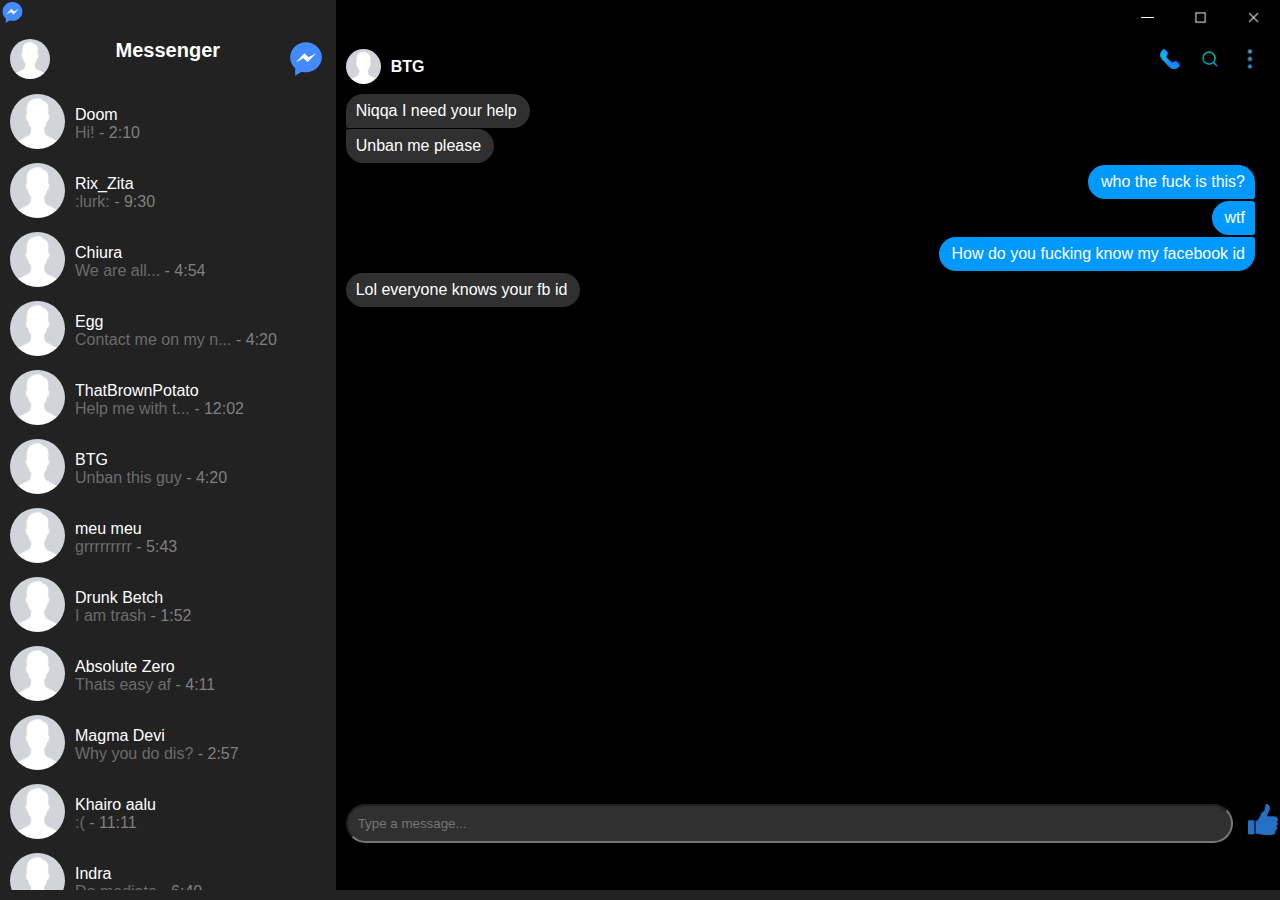
==== fake-messenger/index.html @ d72f7232 "Fake messenger" ====
<!DOCTYPE html>
<html lang="en">
<head>
  <meta charset="UTF-8">
  <meta name="viewport" content="width=device-width, initial-scale=1.0">
  <title>Document</title>
  <script src="./app.js"></script>
  <link rel="stylesheet" href="styles.css">
  <link rel="stylesheet" href="https://cdnjs.cloudflare.com/ajax/libs/font-awesome/4.7.0/css/font-awesome.min.css">
</head>
<body>
  <div class="container">
  <div class="sidebar">
    <img src="images/messenger.svg" width="25px">
  <div class="dp-title-new">
    <img class="my-dp" src="./images/default.png" width="40px">
    <span class="app-title"> Messenger </span>
    <img src="./images/messenger.svg" width="40px">
  </div>
<div class="pep-container">
  <div class="people">
    <div class="image">
    <img class="dp" src="images/default.png" width="55px">
    </div>
    <div class="name-message">
    <span class="user-name">Doom</span>
    <div class="message-time">
    <span class="last-message">Hi!</span>
    <span class="time"> - 2:10</span>
    </div>
    </div>
  </div>
   <div class="people">
    <div class="image">
    <img class="dp" src="images/default.png" width="55px">
    </div>
    <div class="name-message">
    <span class="user-name">Rix_Zita</span>
    <div class="message-time">
    <span class="last-message">:lurk:</span>
    <span class="time"> - 9:30</span>
    </div>
    </div>
  </div>
   <div class="people">
    <div class="image">
    <img class="dp" src="images/default.png" width="55px">
    </div>
    <div class="name-message">
    <span class="user-name">Chiura</span>
    <div class="message-time">
    <span class="last-message">We are all...</span>
    <span class="time"> - 4:54</span>
    </div>
    </div>
  </div>
   <div class="people">
    <div class="image">
    <img class="dp" src="images/default.png" width="55px">
    </div>
    <div class="name-message">
    <span class="user-name">Egg</span>
    <div class="message-time">
    <span class="last-message">Contact me on my n...</span>
    <span class="time"> - 4:20</span>
    </div>
    </div>
  </div>
 <div class="people">
    <div class="image">
    <img class="dp" src="images/default.png" width="55px">
    </div>
    <div class="name-message">
    <span class="user-name">ThatBrownPotato</span>
    <div class="message-time">
    <span class="last-message">Help me with t...</span>
    <span class="time"> - 12:02</span>
    </div>
    </div>
  </div>
   <div class="people">
    <div class="image">
    <img class="dp" src="images/default.png" width="55px">
    </div>
    <div class="name-message">
    <span class="user-name">BTG</span>
    <div class="message-time">
    <span class="last-message">Unban this guy</span>
    <span class="time"> - 4:20</span>
    </div>
    </div>
  </div>
   <div class="people">
    <div class="image">
    <img class="dp" src="images/default.png" width="55px">
    </div>
    <div class="name-message">
    <span class="user-name">meu meu</span>
    <div class="message-time">
    <span class="last-message">grrrrrrrrr</span>
    <span class="time"> - 5:43</span>
    </div>
    </div>
  </div>
   <div class="people">
    <div class="image">
    <img class="dp" src="images/default.png" width="55px">
    </div>
    <div class="name-message">
    <span class="user-name">Drunk Betch</span>
    <div class="message-time">
    <span class="last-message">I am trash</span>
    <span class="time"> - 1:52</span>
    </div>
    </div>
  </div>
  <div class="people">
    <div class="image">
    <img class="dp" src="images/default.png" width="55px">
    </div>
    <div class="name-message">
    <span class="user-name">Absolute Zero</span>
    <div class="message-time">
    <span class="last-message">Thats easy af</span>
    <span class="time"> - 4:11</span>
    </div>
    </div>
  </div>
  <div class="people">
    <div class="image">
    <img class="dp" src="images/default.png" width="55px">
    </div>
    <div class="name-message">
    <span class="user-name">Magma Devi</span>
    <div class="message-time">
    <span class="last-message">Why you do dis?</span>
    <span class="time"> - 2:57</span>
    </div>
    </div>
  </div>
  <div class="people">
    <div class="image">
    <img class="dp" src="images/default.png" width="55px">
    </div>
    <div class="name-message">
    <span class="user-name">Khairo aalu</span>
    <div class="message-time">
    <span class="last-message">:(</span>
    <span class="time"> - 11:11</span>
    </div>
    </div>
  </div>
  <div class="people">
    <div class="image">
    <img class="dp" src="images/default.png" width="55px">
    </div>
    <div class="name-message">
    <span class="user-name">Indra</span>
    <div class="message-time">
    <span class="last-message">Do mediate</span>
    <span class="time"> - 6:40</span>
    </div>
    </div>
  </div>
  <div class="people">
    <div class="image">
    <img class="dp" src="images/default.png" width="55px">
    </div>
    <div class="name-message">
    <span class="user-name">Elon Musk</span>
    <div class="message-time">
    <span class="last-message">Use OpenAI</span>
    <span class="time"> - 7:07</span>
    </div>
    </div>
  </div>

 <div class="people">
    <div class="image">
    <img class="dp" src="images/default.png" width="55px">
    </div>
    <div class="name-message">
    <span class="user-name">Doom</span>
    <div class="message-time">
    <span class="last-message">Hi!</span>
    <span class="time"> - 2:10</span>
    </div>
    </div>
  </div>
   <div class="people">
    <div class="image">
    <img class="dp" src="images/default.png" width="55px">
    </div>
    <div class="name-message">
    <span class="user-name">Rix_Zita</span>
    <div class="message-time">
    <span class="last-message">:lurk:</span>
    <span class="time"> - 9:30</span>
    </div>
    </div>
  </div>
   <div class="people">
    <div class="image">
    <img class="dp" src="images/default.png" width="55px">
    </div>
    <div class="name-message">
    <span class="user-name">Chiura</span>
    <div class="message-time">
    <span class="last-message">We are all...</span>
    <span class="time"> - 4:54</span>
    </div>
    </div>
  </div>
   <div class="people">
    <div class="image">
    <img class="dp" src="images/default.png" width="55px">
    </div>
    <div class="name-message">
    <span class="user-name">Egg</span>
    <div class="message-time">
    <span class="last-message">Contact me on my n...</span>
    <span class="time"> - 4:20</span>
    </div>
    </div>
  </div>
 <div class="people">
    <div class="image">
    <img class="dp" src="images/default.png" width="55px">
    </div>
    <div class="name-message">
    <span class="user-name">ThatBrownPotato</span>
    <div class="message-time">
    <span class="last-message">Help me with t...</span>
    <span class="time"> - 12:02</span>
    </div>
    </div>
  </div>
   <div class="people">
    <div class="image">
    <img class="dp" src="images/default.png" width="55px">
    </div>
    <div class="name-message">
    <span class="user-name">BTG</span>
    <div class="message-time">
    <span class="last-message">Unban this guy</span>
    <span class="time"> - 4:20</span>
    </div>
    </div>
  </div>
   <div class="people">
    <div class="image">
    <img class="dp" src="images/default.png" width="55px">
    </div>
    <div class="name-message">
    <span class="user-name">meu meu</span>
    <div class="message-time">
    <span class="last-message">grrrrrrrrr</span>
    <span class="time"> - 5:43</span>
    </div>
    </div>
  </div>
   <div class="people">
    <div class="image">
    <img class="dp" src="images/default.png" width="55px">
    </div>
    <div class="name-message">
    <span class="user-name">Drunk Betch</span>
    <div class="message-time">
    <span class="last-message">I am trash</span>
    <span class="time"> - 1:52</span>
    </div>
    </div>
  </div>
  <div class="people">
    <div class="image">
    <img class="dp" src="images/default.png" width="55px">
    </div>
    <div class="name-message">
    <span class="user-name">Absolute Zero</span>
    <div class="message-time">
    <span class="last-message">Thats easy af</span>
    <span class="time"> - 4:11</span>
    </div>
    </div>
  </div>
  <div class="people">
    <div class="image">
    <img class="dp" src="images/default.png" width="55px">
    </div>
    <div class="name-message">
    <span class="user-name">Magma Devi</span>
    <div class="message-time">
    <span class="last-message">Why you do dis?</span>
    <span class="time"> - 2:57</span>
    </div>
    </div>
  </div>
  <div class="people">
    <div class="image">
    <img class="dp" src="images/default.png" width="55px">
    </div>
    <div class="name-message">
    <span class="user-name">Khairo aalu</span>
    <div class="message-time">
    <span class="last-message">:(</span>
    <span class="time"> - 11:11</span>
    </div>
    </div>
  </div>
  <div class="people">
    <div class="image">
    <img class="dp" src="images/default.png" width="55px">
    </div>
    <div class="name-message">
    <span class="user-name">Indra</span>
    <div class="message-time">
    <span class="last-message">Do mediate</span>
    <span class="time"> - 6:40</span>
    </div>
    </div>
  </div>

  </div>
  </div>
  <div class="message-window-container">
  <div class="titlebar-container">
    <div class="test"><span></span></div>
    <div class="window-control">
    <div class="img-min"><img src="./images/windows-control/min.png" width="15em"></div>
    <div class="img-max"><img src="./images/windows-control/max.png" width="15em"></div>
    <div class="img-cross"><img src="./images/windows-control/cross.png" width="15em"></div>
    </div>
  </div>
  <div class="chat-head-and-control">
  <div class="chat-name">
    <img class="chat-name-img" src="./images/default.png" width="35px">
    <span class="chat-name-text">BTG</span>
  </div>

  <div class="chat-control">
    <div class="img-call"><img src="./images/chat-menu/call.png" width="20px"></div>
    <div class="img-search"><img src="./images/chat-menu/search.png" width="20px"></div>
    <div class="img-menu"><img src="./images/chat-menu/menu.png" width="20px"></div>

  </div>
</div>
  <div class="scroll">
  <div class="message-boxes" id='msg'>
    <div class ="r">
    <span class="him hstart">Niqqa I need your help</span>
    <span class="him hend">Unban me please</span>
    </div>
    <div class = 's'><span class="me mstart">who the fuck is this?</span>
    <span class="me mmiddle">wtf</span>
    <span class="me mend">How do you fucking know my facebook id</span>

</div>
    <span class="him single">Lol everyone knows your fb id</span>

<!--
    <span class="me mstart">mfs all those bitches</span>
    <span class="me mmiddle">who kept record of it</span>
    <span class="me mend">die</span>
    <span class="him hstart">Niqqa I need your help</span>
    <span class="him hend">Unban me please</span>
    -->
  </div>
  </div>
    <div class="message-box m-container">
        <div class="add__container">
            <select class="add__type">
                <option value="me" selected>you</option>
                <option value="him">him</option>
            </select>
            <input type="text" class="message" placeholder="Type a message...">
            <img class="thumb" src="./images/icons/like.png" width="30px" alt="">
        </div>
    </div>

  </div>
  </div>
</body>
</html>
---- fake-messenger/styles.css ----
* {
  margin: 0;
  padding: 0;
  box-sizing: border-box;
}

body {
  height: 89vh;
  background-color: #222222;
  font-family: -apple-system, BlinkMacSystemFont, 'Segoe UI', Roboto, Oxygen, Ubuntu, Cantarell, 'Open Sans', 'Helvetica Neue', sans-serif;
}

.title-bar {
  margin: 6px;
}

.people {
  display: flex;
  justify-content: flex-start;
  align-items: center;
  padding-top: 5px;
  padding-bottom: 5px;
}

.name-message {
  display: flex;
  flex-flow: column;
}

.dp {
  border-radius: 100px;
}

.image {
  margin-right: 10px;
  margin-left: 10px;
}

.user-name {
  color: white;
}

.time {
  color: #808080;
}

.last-message {
  color: #6c6c6c;
}

.active {
  background-color: #323232;
}

.people:hover {
  background-color: #323232;
}

.sidebar {
  width: 455px;
}

.titlebar-container {
  background-color: black;
  width: 100%;
  display: flex;
  justify-content: flex-end;
  flex-flow: row wrap ;
}

.message-window-container {
  width: 100%;
  background-color: black;
}

.container {
  display: flex;
}

.window-control {
  display: flex;
  justify-content: flex-end;
}

.img-min:hover{
  background-color: #323232;
}
.img-max:hover{
  background-color: #323232;
}
.img-cross:hover{
  background-color: #eb3a2a;
}

/*46x30*/

.img-min {
  padding: 10px 19px 10px 19px;
}
.img-max {
  padding: 10px 19px 10px 19px;
}
.img-cross {
  padding: 10px 19px 10px 19px;
}

.chat-name-img {
  border-radius: 50%;
  margin-left: 10px;
}

.chat-name-text {
  color: white;
  font-weight: bold;
  margin-left: 10px;
  display: flex;
  align-self: center;
}

.chat-name {
  display: flex;
  justify-content: space-between;
}

.chat-head-and-control {
  display: flex;
  justify-content: space-between;
  margin-top: 10px;
}

.dp-title-new {
  display: flex;
  justify-content: space-between;
  margin: 10px;
}

.my-dp {
  border-radius: 50%;
}

.app-title {
  font-size: 20px;
  color: white;
  font-weight: bold;
}

.chat-control {
  display: flex;
  justify-items: flex-end;
}

.img-call {
  margin-right: 20px;
}
.img-search {
  margin-right: 20px;
}
.img-menu {
  margin-right: 20px;
}

.message-boxes {
  color: white;
  margin-top: 10px;
  width: 100%;
}

.scroll {
  height: 80vh;
  overflow: hidden;
}
.scroll:hover {
  overflow-y: auto;
}

.pep-container {
  height: 89vh;
  overflow: hidden;
}
.pep-container:hover{
  overflow-y: auto;
}


.single {
  border-radius: 30px;
}
.hstart {
  border-radius: 30px;
  border-bottom-left-radius: 5px;
}
.hmiddle{
  border-radius: 30px;
  border-top-left-radius: 5px;
  border-bottom-left-radius: 5px;
}
.hend{
  border-radius: 30px;
  border-top-left-radius: 5px;
}

.mstart {
  border-radius: 30px;
  border-bottom-right-radius: 5px;
}
.mmiddle{
  border-radius: 30px;
  border-top-right-radius: 5px;
  border-bottom-right-radius: 5px;
}
.mend{
  border-radius: 30px;
  border-top-right-radius: 5px;
}


.him {
  margin-top: 1px;
  margin-bottom: 1px;
  margin-left: 10px;
  padding: 8px;
  padding-left: 10px;
  padding-right: 13px;
  background-color: #303030;
  display: flex;
  justify-self: flex-start;
  width: fit-content;
  align-self: flex-start;
  margin-right: auto;
}
.me {
  margin-top: 2px;
  margin-bottom: 2px;
  background-color: #0099ff;
  margin-right: 25px;
  padding: 8px;
  padding-left:13px;
  padding-right:10px;
  display: flex;
  width: fit-content;
  align-self: flex-end;
  margin-left: auto;
}
/* width */
::-webkit-scrollbar {
  width: 1px;
}

/* Track */
::-webkit-scrollbar-track {
  background: black;
}

/* Handle */
::-webkit-scrollbar-thumb {
  background: #888;
}

/* Handle on hover */
::-webkit-scrollbar-thumb:hover {
  background: #555;
}
.add__type{
  display: none;
}
.add__container:hover > .add__type{
  display: inline;
}

.add__container {
  display: grid;
  grid-template-columns: 95% 5%;
  position: relative;
  padding: 0 0 0 10px;
  position: sticky;
  clear: both;
}

.add__container:hover {
  grid-template-columns: 10% 90% 5%;
}


.message {
  background: #303030 url("./images/icons/smile-wink-regular.svg") no-repeat right;
  background-size: 20px;
  background-position-x: 74vw;
  color: #888e99;
  border-radius: 30px;
  outline: none;
  padding: 10px;
}

.thumb{
  margin-left: 15px;
  float: right;
}
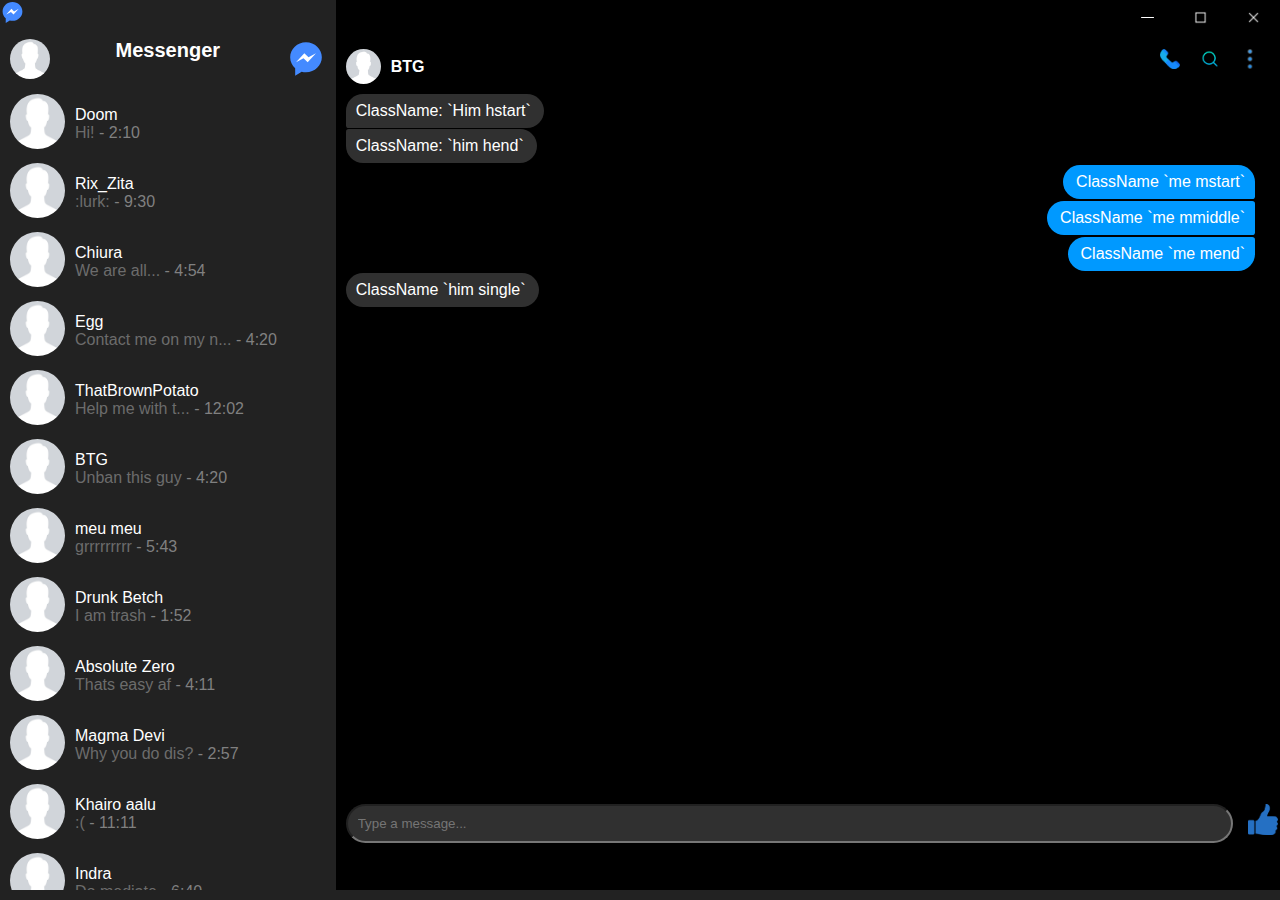
==== commit d767ff26: "For understanding" ====
--- a/fake-messenger/index.html
+++ b/fake-messenger/index.html
@@ -347,15 +347,15 @@
   <div class="scroll">
   <div class="message-boxes" id='msg'>
     <div class ="r">
-    <span class="him hstart">Niqqa I need your help</span>
-    <span class="him hend">Unban me please</span>
-    </div>
-    <div class = 's'><span class="me mstart">who the fuck is this?</span>
-    <span class="me mmiddle">wtf</span>
-    <span class="me mend">How do you fucking know my facebook id</span>
+    <span class="him hstart">ClassName: `Him hstart`</span>
+    <span class="him hend">ClassName: `him hend`</span>
+    </div>
+    <div class = 's'><span class="me mstart">ClassName `me mstart`</span>
+    <span class="me mmiddle">ClassName `me mmiddle`</span>
+    <span class="me mend">ClassName `me mend`</span>
 
 </div>
-    <span class="him single">Lol everyone knows your fb id</span>
+    <span class="him single">ClassName `him single`</span>
 
 <!--
     <span class="me mstart">mfs all those bitches</span>
@@ -380,4 +380,4 @@
   </div>
   </div>
 </body>
-</html>+</html>
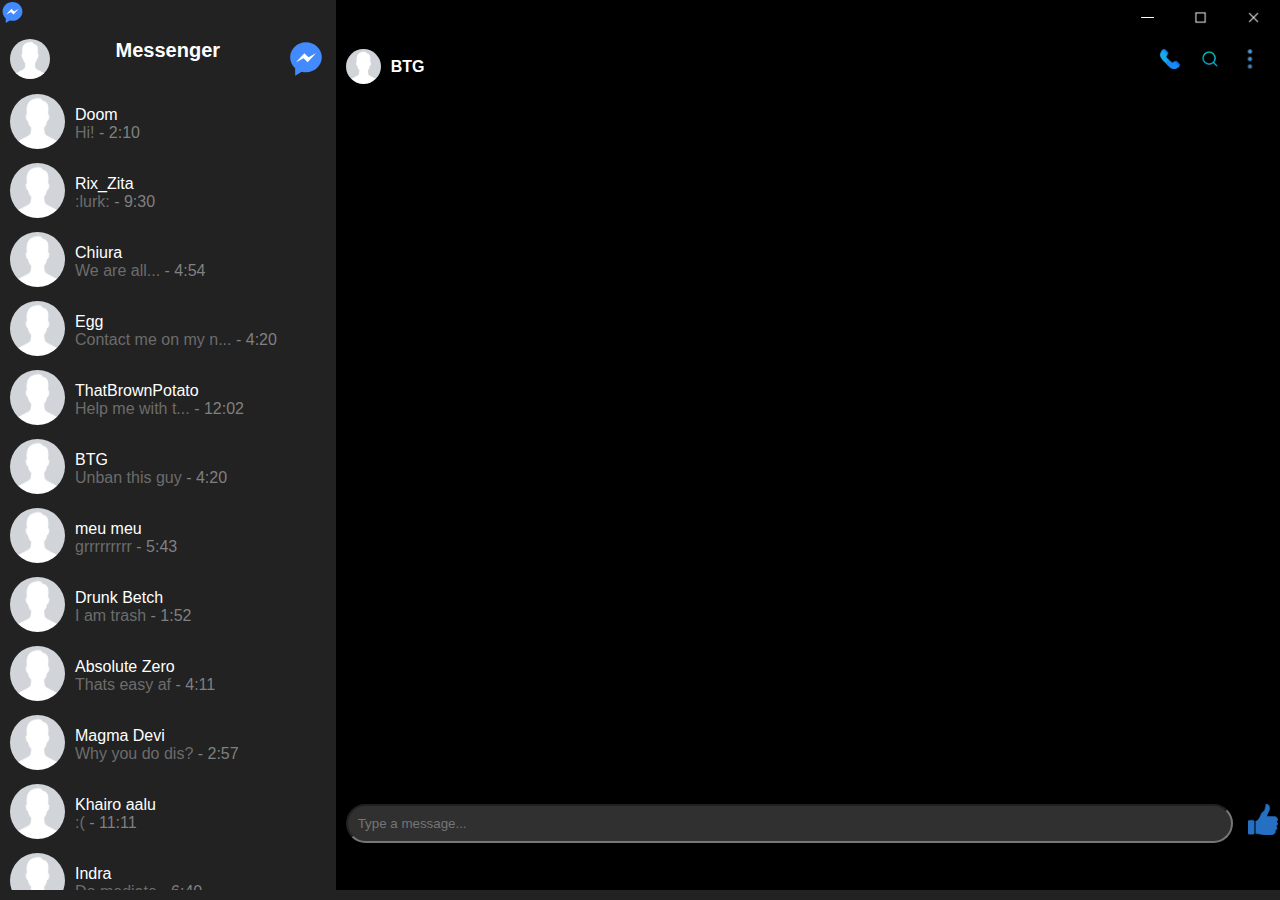
==== commit d4f3fce1: "This is modified" ====
--- a/fake-messenger/index.html
+++ b/fake-messenger/index.html
@@ -346,24 +346,7 @@
 </div>
   <div class="scroll">
   <div class="message-boxes" id='msg'>
-    <div class ="r">
-    <span class="him hstart">ClassName: `Him hstart`</span>
-    <span class="him hend">ClassName: `him hend`</span>
-    </div>
-    <div class = 's'><span class="me mstart">ClassName `me mstart`</span>
-    <span class="me mmiddle">ClassName `me mmiddle`</span>
-    <span class="me mend">ClassName `me mend`</span>
-
-</div>
-    <span class="him single">ClassName `him single`</span>
-
-<!--
-    <span class="me mstart">mfs all those bitches</span>
-    <span class="me mmiddle">who kept record of it</span>
-    <span class="me mend">die</span>
-    <span class="him hstart">Niqqa I need your help</span>
-    <span class="him hend">Unban me please</span>
-    -->
+    <div class="null"></div>
   </div>
   </div>
     <div class="message-box m-container">
@@ -380,4 +363,4 @@
   </div>
   </div>
 </body>
-</html>
+</html>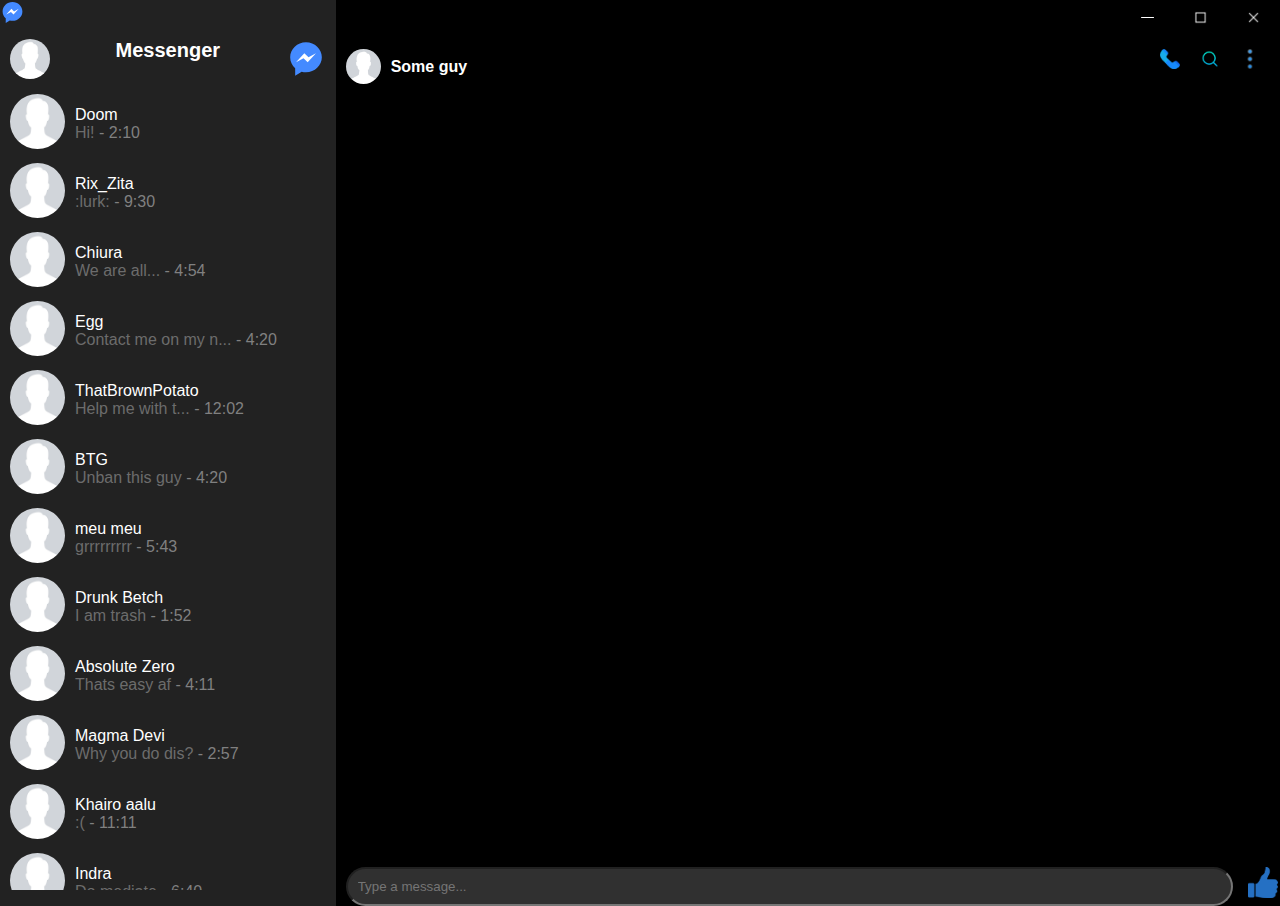
==== commit bda1c9a5: "css fix" ====
--- a/fake-messenger/index.html
+++ b/fake-messenger/index.html
@@ -334,7 +334,7 @@
   <div class="chat-head-and-control">
   <div class="chat-name">
     <img class="chat-name-img" src="./images/default.png" width="35px">
-    <span class="chat-name-text">BTG</span>
+    <span class="chat-name-text">Some guy</span>
   </div>
 
   <div class="chat-control">
--- a/fake-messenger/styles.css
+++ b/fake-messenger/styles.css
@@ -5,7 +5,7 @@
 }
 
 body {
-  height: 89vh;
+  height: 100vh;
   background-color: #222222;
   font-family: -apple-system, BlinkMacSystemFont, 'Segoe UI', Roboto, Oxygen, Ubuntu, Cantarell, 'Open Sans', 'Helvetica Neue', sans-serif;
 }
@@ -166,7 +166,7 @@
 }
 
 .scroll {
-  height: 80vh;
+  height: 87vh;
   overflow: hidden;
 }
 .scroll:hover {
@@ -277,7 +277,7 @@
 }
 
 .add__container:hover {
-  grid-template-columns: 10% 90% 5%;
+  grid-template-columns: 10% 85% 5%;
 }
 
 
